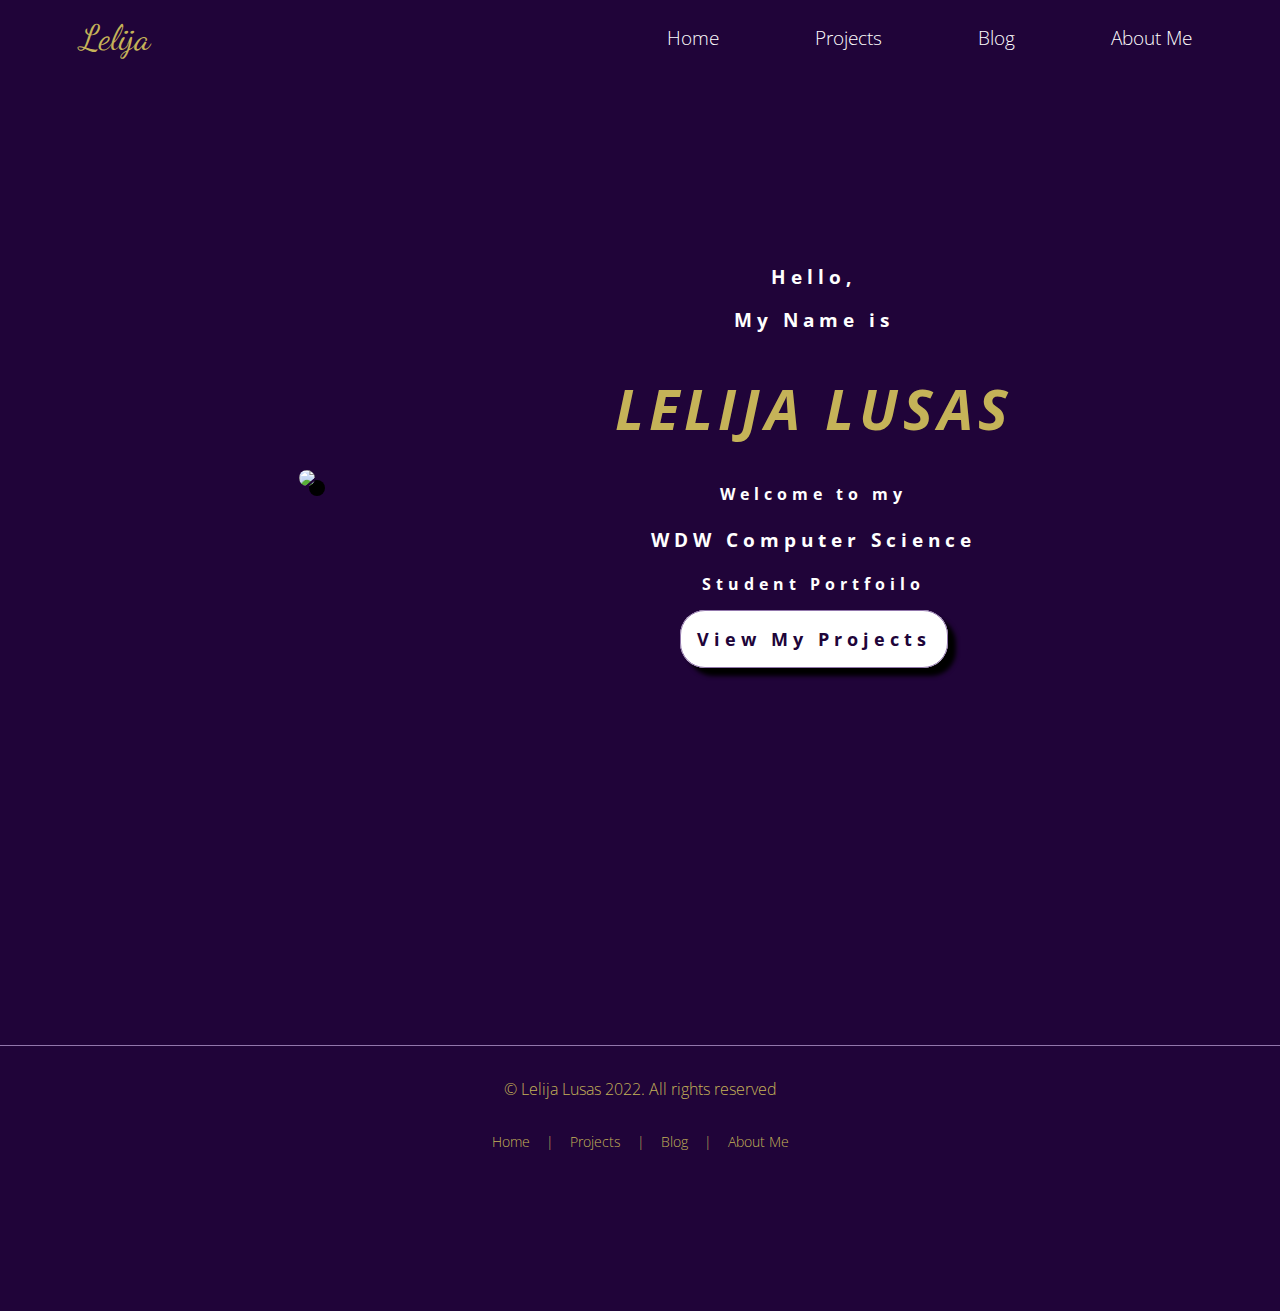
==== index.html @ 710c79fa "New files added and Filled" ====
<!DOCTYPE html>
<html lang="en">
<head>
    <meta charset="UTF-8">
    <meta name="viewport" content="width=device-width, initial-scale=1.0">
    <meta http-equiv="X-UA-Compatible" content="ie=edge">
    <link rel="stylesheet" href="style.css" type="text/css" />
    <link rel="stylesheet" href="nav.css" type="text/css" />
    <title>Lelija's Portfoilo</title>
</head>
<body>
    
     <!-- Navigation Menu -->
    <nav class="navbar">
        <!-- logo -->
        <div class="logo">Lelija</div>
        <!-- hamburger toggle -->
        <a href="#" class="toggle-button">
            <span class="bar"></span>
            <span class="bar"></span>
            <span class="bar"></span>
        </a>
        <!-- page navigation links -->
        <div class="navbar-links">
            <ul>
                <li><a href="index.html">Home</a></li>
                <li><a href="projects.html">Projects</a></li>
                <li><a href="blog.html">Blog</a></li>
                <li><a href="aboutMe.html">About Me</a></li>
            </ul>   <!-- close ul list -->
        </div>  <!-- close navbar links class -->
    </nav>  <!-- close navbar class -->
    
    <!-- Hero Section -->
    <section class="hero">
        <div class="heroImage">
            <img src="assets/aladdin2.jpeg"></img>
        </div> <!-- close heroImage class -->
        <div class="heroText">
            <div class="heroTextTop">
                <h3>Hello,</h3>
                <h3>My Name is</h3>
                <h1 class="heroName"><em>Lelija Lusas</em></h1>
            </div>  <!-- close heroTextTop class -->
            <div class="heroTextBottom">
                <h4>Welcome to my</h4>
                <h3>WDW Computer Science</h3>
                <h4>Student Portfoilo</h4>
            </div>  <!-- close heroTextBottom class -->
            <div class="heroButton">
                <a href="projects.html" class="button">View My Projects</a>
            </div>  <!-- close heroButton class -->
        </div>  <!-- close heroText class -->
    </section> <!-- close hero class -->
    
    <footer>
        <p class="copyright">&copy; Lelija Lusas 2022. All rights reserved</p>
        <ul class="bottomNav">
            <li><a href="index.html">Home</a></li>
            <li class="divider">|</li>
            <li><a href="projects.html">Projects</a></li>
            <li class="divider">|</li>
            <li><a href="blog.html">Blog</a></li>
            <li class="divider">|</li>
            <li><a href="aboutMe.html">About Me</a></li>
        </ul>
    </footer>
    
    
    <script type="text/javascript" src="script.js"></script>
</body>
</html>
---- style.css ----
/*
Color Palette
background color: #200439
primary: #512C73
secondary: #361356
tertiary: #6F4D8F
accent: #9277AC
vegasGold: #c5b358
white: #fff
black: #000  
*/

html {
    /* If we add any padding or border onto an element it does not affect the width of the element */
    box-sizing: border-box;
}

body {
    margin: 0;
    padding: 0;
    font-family: 'Open Sans', sans-serif;
    font-weight: 300;
    background-color: #200439;
    color: #fff;
}

.hero {
    display: flex;
    flex-direction: column;
    justify-content: space-evenly;
    align-items: center;
}

.heroImage {
    padding: 2rem;
}

.heroImage img {
    border-radius: 6rem;
    box-shadow: 10px 10px #000;
    width: 100%;
    height: auto;
}

.heroText {
    font-size: 0.8rem;
    padding-bottom: 2rem;
    text-align: center;
    letter-spacing: 5px;
}

.heroName {
    color: #c5b358;
    font-size: 2.5rem;
    text-transform: uppercase;
}

.heroButton {
    margin: 2rem;
}

.button {
    background-color: #fff;
    padding: 1rem;
    border: 1px solid #9277AC;
    border-radius: 25px;
    font-size: 0.9rem;
    font-weight: 700;
    color: #200439;
    text-decoration: none;
    box-shadow: 8px 8px 4px #000;
}

.button:hover {
    background-color: #361256;
    color: #c5b358;
    transform: scale(1.5);
    /* (150% zoom - note: if the zoom is too large, it will go outside of the viewport) */
}

.projectsHeader {
    margin: 1.5rem 3rem;
    text-align: center;
    padding: 0.5rem;
    letter-spacing: 4px;
}

.projectCard {
    background-color: #fff;
    color: #200439;
    margin: 4rem 3rem;
    padding: 0.5rem 2rem;
    text-align: center;
    border: 1px solid #9277AC;
    border-radius: 1rem;
    box-shadow: 10px 10px 5px #000;
}

.projectCard img {
    width: 100%;
    height: auto;
    border-radius: 3rem;
    margin: 1rem 0;
}

.projectCard h2 {
    margin: 0.5rem 1rem 1.5rem 1rem;
    font-weight: 600;
}

.projectCard p {
    font-size: 1rem;
    font-weight: 400;
}

.projectIcons {
    display: flex;
    justify-content: space-evenly;
    font-size: 1.2rem;
    margin-top: 2rem;
}

.projectIcons p {
    margin: 0 0 1rem 0;
    font-size: 0.8rem;
}

.fa-github {
    font-size: 2.2rem;
    padding: 1.5rem;
}

.fa-file {
    font-size: 2.2rem;
    padding: 1.5rem;
}

footer {
    text-align: center;
    color: #c5b358;
    margin: 10rem 0;
    border-top: 1px solid #9277AC;
}

.copyright {
    margin: 1rem;
    padding: 1rem;
    font-size: 1rem;
    color: #c5b358;
    display: block;
}

.filler {
    display: flex;
    flex-direction: column;
    justify-content: center;
    align-items: center;
    margin: 0;
    height: 80vh;
    
}










@media (min-width: 800px) {
    .hero {
        flex-direction: row;
        justify-content: space-evenly;
        align-items: center;
        height: 90vh;
    }
    
    .heroText {
        font-size: 1rem;
    }
    
    .heroName {
        font-size: 3.5rem;
    }
    
    .button {
        font-size: 1.1rem;
    }
    
    .projectGallery {
        display: flex;
        flex-direction: row;
        justify-content: center;
        flex-wrap: wrap;
    }
    
    .projectCard {
        max-width: 20%;
    }
}
---- nav.css ----
/*
Color Palette
background color: #200439
primary: #512C73
secondary: #361356
tertiary: #6F4D8F
accent: #9277AC
vegasGold: #c5b358
white: #fff
black: #000  
*/

@import url('https://fonts.googleapis.com/css2?family=Dancing+Script:wght@400;700&family=Open+Sans:ital,wght@0,300;0,600;0,700;1,400&display=swap');
@import url('https://fonts.googleapis.com/css2?family=Dancing+Script:wght@400;700&family=Open+Sans:wght@300;400;600;700&display=swap');

.navbar {
    display: flex;
    justify-content: space-between;
    align-items: center;
    padding: 0 2.5rem;
}

.logo {
    font-size: 2.2rem;
    margin: 0.75rem 2.5rem;
    color: #c5b358;
    font-family: 'Dancing Script', cursive;
}

.navbar-links ul {
    margin: 0;
    padding: 0;
    display: flex;
}

.navbar-links li {
    list-style: none;
    padding: 1rem;
    font-size: 1.2rem;
}

.navbar-links li a {
    text-decoration: none;
    color: #fff;
    padding: 0.5rem 2rem;
    display: block;
}

.navbar-links li:hover {
    background-color: #361356;
}

.toggle-button {
    position: absolute;
    top: 1.5rem;
    right: 1.5rem;
    display: none;
    flex-direction: column;
    justify-content: space-between;
    width: 30px;
    height: 20px;
}

.toggle-button .bar {
    height: 3px;
    width: 100%;
    background-color: #fff;
    border-radius: 10px;
}

.bottomNav {
    margin: 0;
    padding: 0;
    display: flex;
    justify-content: center;
    align-items: center;
}

.bottomNav li {
    list-style: none;
    font-size: 0.9rem;
    padding: 0 0.5rem;
}

.bottomNav li a {
    text-decoration: none;
    color: #c5b358;
    display: block;
}








@media (max-width: 800px) {
    .toggle-button {
        display: flex;
    }
    
    .navbar-links {
        display: none;
        width: 100%;
    }
    
    .navbar {
        flex-direction: column;
        align-items: flex-start;
    }
    
    .navbar-links ul {
        width: 100%;
        flex-direction: column;
    }
    
    .navbar-links li {
        text-align: center;
    }
    
    .navbar-links.active {
        display: flex;
    }
}
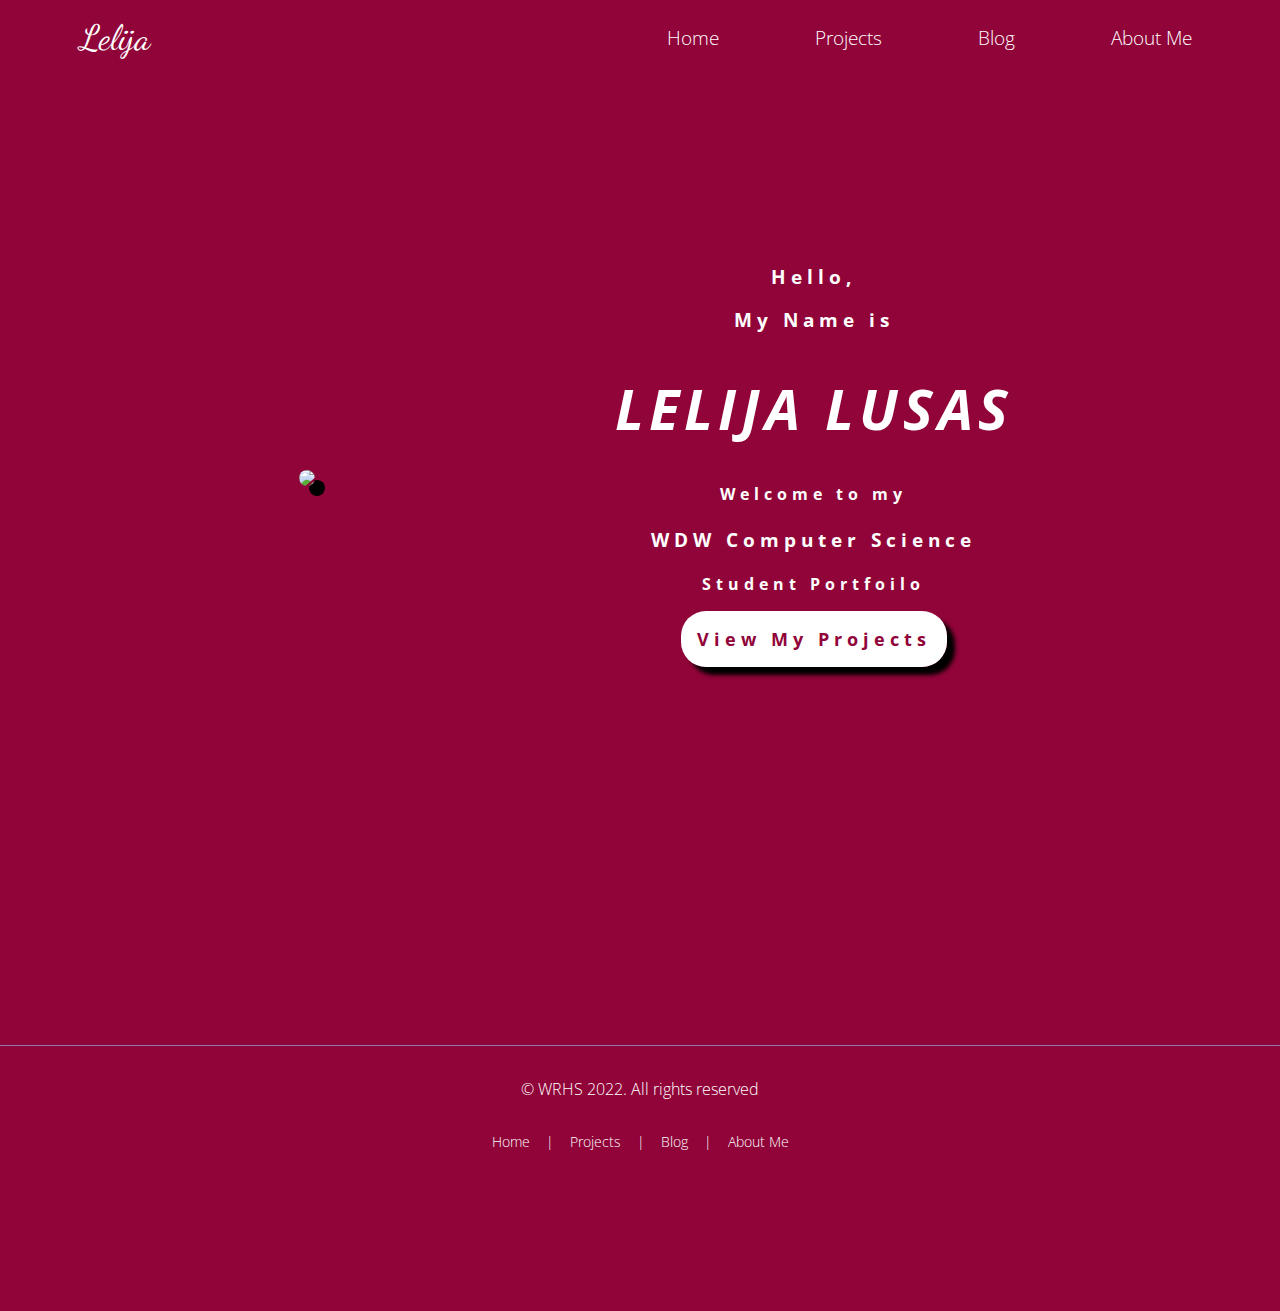
==== commit 22491610: "CSS Changes/Edits" ====
--- a/index.html
+++ b/index.html
@@ -54,7 +54,7 @@
     </section> <!-- close hero class -->
     
     <footer>
-        <p class="copyright">&copy; Lelija Lusas 2022. All rights reserved</p>
+        <p class="copyright">&copy; WRHS 2022. All rights reserved</p>
         <ul class="bottomNav">
             <li><a href="index.html">Home</a></li>
             <li class="divider">|</li>
--- a/style.css
+++ b/style.css
@@ -1,8 +1,8 @@
 /*
 Color Palette
-background color: #200439
-primary: #512C73
-secondary: #361356
+background color: #910439
+primary: #572C73
+secondary: #36135D
 tertiary: #6F4D8F
 accent: #9277AC
 vegasGold: #c5b358
@@ -20,7 +20,7 @@
     padding: 0;
     font-family: 'Open Sans', sans-serif;
     font-weight: 300;
-    background-color: #200439;
+    background-color: #910439;
     color: #fff;
 }
 
@@ -50,7 +50,7 @@
 }
 
 .heroName {
-    color: #c5b358;
+    color: #fff;
     font-size: 2.5rem;
     text-transform: uppercase;
 }
@@ -62,18 +62,18 @@
 .button {
     background-color: #fff;
     padding: 1rem;
-    border: 1px solid #9277AC;
+    border: 0px;
     border-radius: 25px;
     font-size: 0.9rem;
     font-weight: 700;
-    color: #200439;
+    color: #910439;
     text-decoration: none;
     box-shadow: 8px 8px 4px #000;
 }
 
 .button:hover {
-    background-color: #361256;
-    color: #c5b358;
+    background-color: #39935D;
+    color: #fff;
     transform: scale(1.5);
     /* (150% zoom - note: if the zoom is too large, it will go outside of the viewport) */
 }
@@ -87,11 +87,11 @@
 
 .projectCard {
     background-color: #fff;
-    color: #200439;
+    color: #39935D;
     margin: 4rem 3rem;
     padding: 0.5rem 2rem;
     text-align: center;
-    border: 1px solid #9277AC;
+    border: 0px solid #9277AC;
     border-radius: 1rem;
     box-shadow: 10px 10px 5px #000;
 }
@@ -114,6 +114,7 @@
 }
 
 .projectIcons {
+    color: #39935D;
     display: flex;
     justify-content: space-evenly;
     font-size: 1.2rem;
@@ -121,6 +122,7 @@
 }
 
 .projectIcons p {
+    color: #39935D;
     margin: 0 0 1rem 0;
     font-size: 0.8rem;
 }
@@ -137,7 +139,7 @@
 
 footer {
     text-align: center;
-    color: #c5b358;
+    color: #fff;
     margin: 10rem 0;
     border-top: 1px solid #9277AC;
 }
@@ -146,7 +148,7 @@
     margin: 1rem;
     padding: 1rem;
     font-size: 1rem;
-    color: #c5b358;
+    color: #fff;
     display: block;
 }
 
--- a/nav.css
+++ b/nav.css
@@ -1,8 +1,8 @@
 /*
 Color Palette
-background color: #200439
-primary: #512C73
-secondary: #361356
+background color: #910439
+primary: #572C73
+secondary: #36135D
 tertiary: #6F4D8F
 accent: #9277AC
 vegasGold: #c5b358
@@ -23,7 +23,7 @@
 .logo {
     font-size: 2.2rem;
     margin: 0.75rem 2.5rem;
-    color: #c5b358;
+    color: #fff;
     font-family: 'Dancing Script', cursive;
 }
 
@@ -47,7 +47,7 @@
 }
 
 .navbar-links li:hover {
-    background-color: #361356;
+    background-color: #39935D;
 }
 
 .toggle-button {
@@ -84,7 +84,7 @@
 
 .bottomNav li a {
     text-decoration: none;
-    color: #c5b358;
+    color: #fff;
     display: block;
 }
 
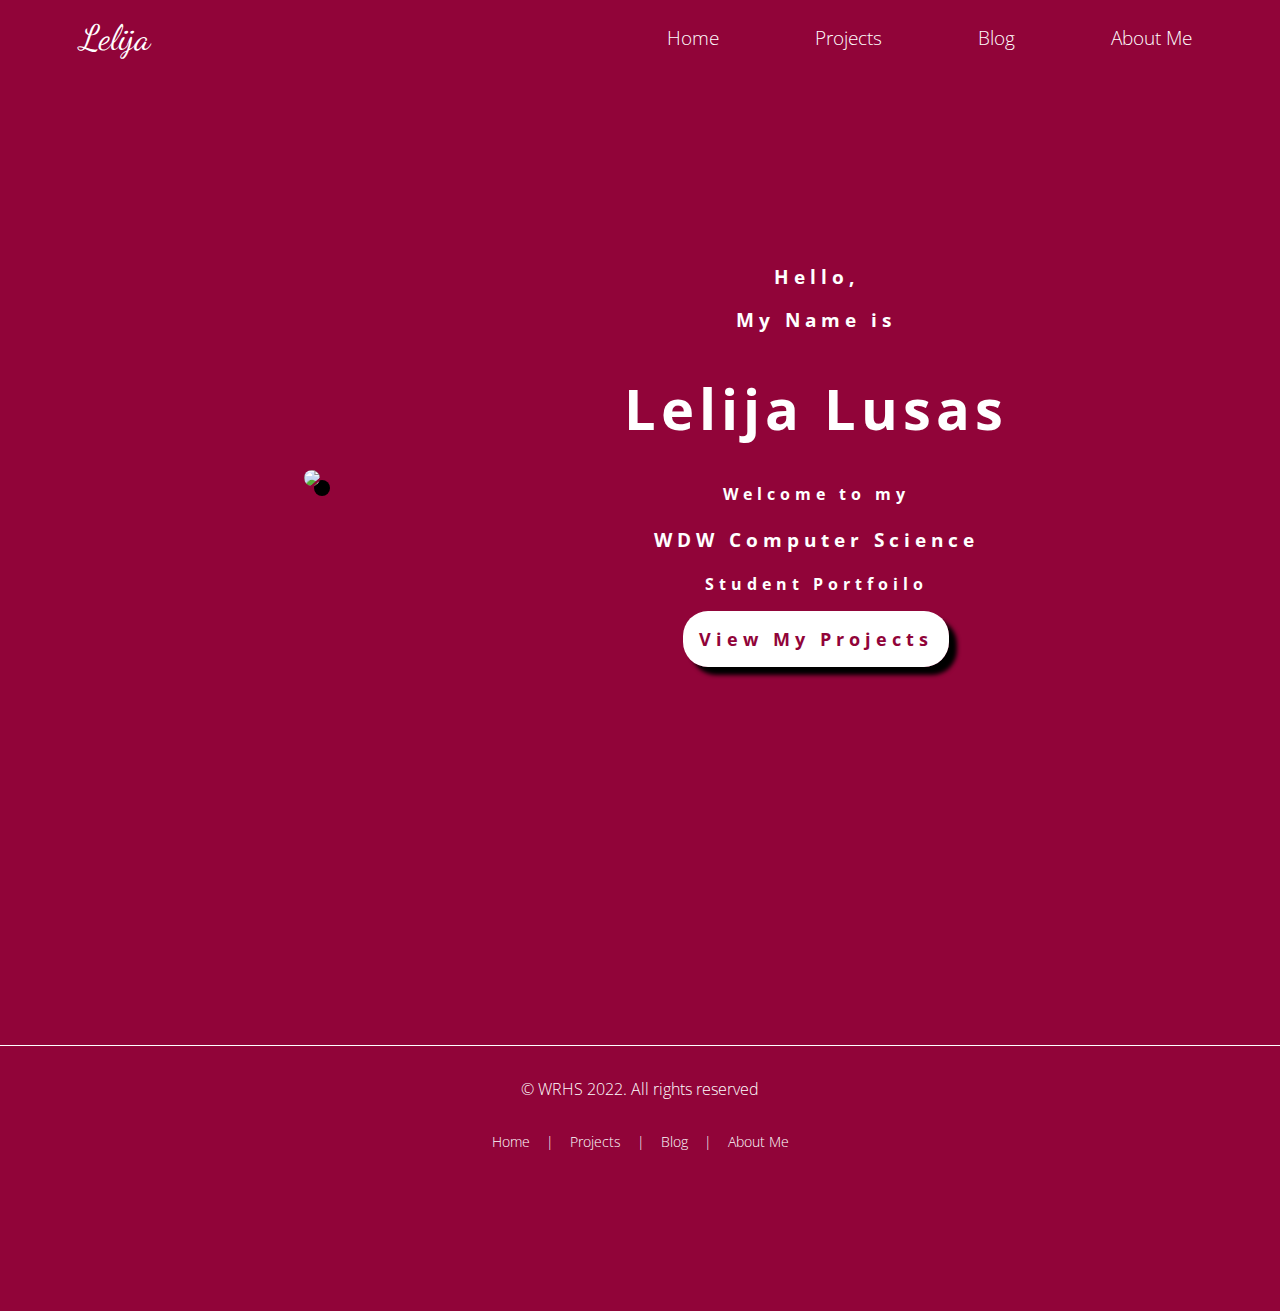
==== commit 9fa2baf1: "Modified styles and About me +some troubleshooting in other files" ====
--- a/index.html
+++ b/index.html
@@ -40,7 +40,7 @@
             <div class="heroTextTop">
                 <h3>Hello,</h3>
                 <h3>My Name is</h3>
-                <h1 class="heroName"><em>Lelija Lusas</em></h1>
+                <h1 class="heroName">Lelija Lusas</h1>
             </div>  <!-- close heroTextTop class -->
             <div class="heroTextBottom">
                 <h4>Welcome to my</h4>
--- a/style.css
+++ b/style.css
@@ -52,7 +52,6 @@
 .heroName {
     color: #fff;
     font-size: 2.5rem;
-    text-transform: uppercase;
 }
 
 .heroButton {
@@ -130,18 +129,20 @@
 .fa-github {
     font-size: 2.2rem;
     padding: 1.5rem;
+    color: #39935D;
 }
 
 .fa-file {
     font-size: 2.2rem;
     padding: 1.5rem;
+    color: #39935D;
 }
 
 footer {
     text-align: center;
     color: #fff;
     margin: 10rem 0;
-    border-top: 1px solid #9277AC;
+    border-top: 1px solid #fff;
 }
 
 .copyright {
@@ -152,14 +153,41 @@
     display: block;
 }
 
-.filler {
+.me {
     display: flex;
     flex-direction: column;
     justify-content: center;
     align-items: center;
     margin: 0;
     height: 80vh;
-    
+}
+
+
+.myPic {
+    font-size: 2rem;
+    color: #fff;
+    padding: 2rem;
+}
+
+.character {
+   font-size: 1.5rem;
+    color: #fff;
+    padding: 1rem;
+}
+
+.skills {
+    font-size: 1.5rem;
+    color: #fff;
+    padding: 1rem;
+}
+
+.blogFiller {
+    display: flex;
+    flex-direction: column;
+    justify-content: center;
+    align-items: center;
+    margin: 0;
+    height: 80vh;
 }
 
 
@@ -201,4 +229,29 @@
     .projectCard {
         max-width: 20%;
     }
+    
+    .me {
+        display: flex;
+        flex-direction: row;
+        justify-content: space-evenly;
+        align-items: center;
+    }
+    
+    .myPic {
+    font-size: 2rem;
+    color: #fff;
+    padding: 7rem;
+    }
+
+    .character {
+   font-size: 1.5rem;
+    color: #fff;
+    padding: 1rem;
+    }
+
+    .skills {
+    font-size: 1.5rem;
+    color: #fff;
+    padding: 1rem;
+    }
 }